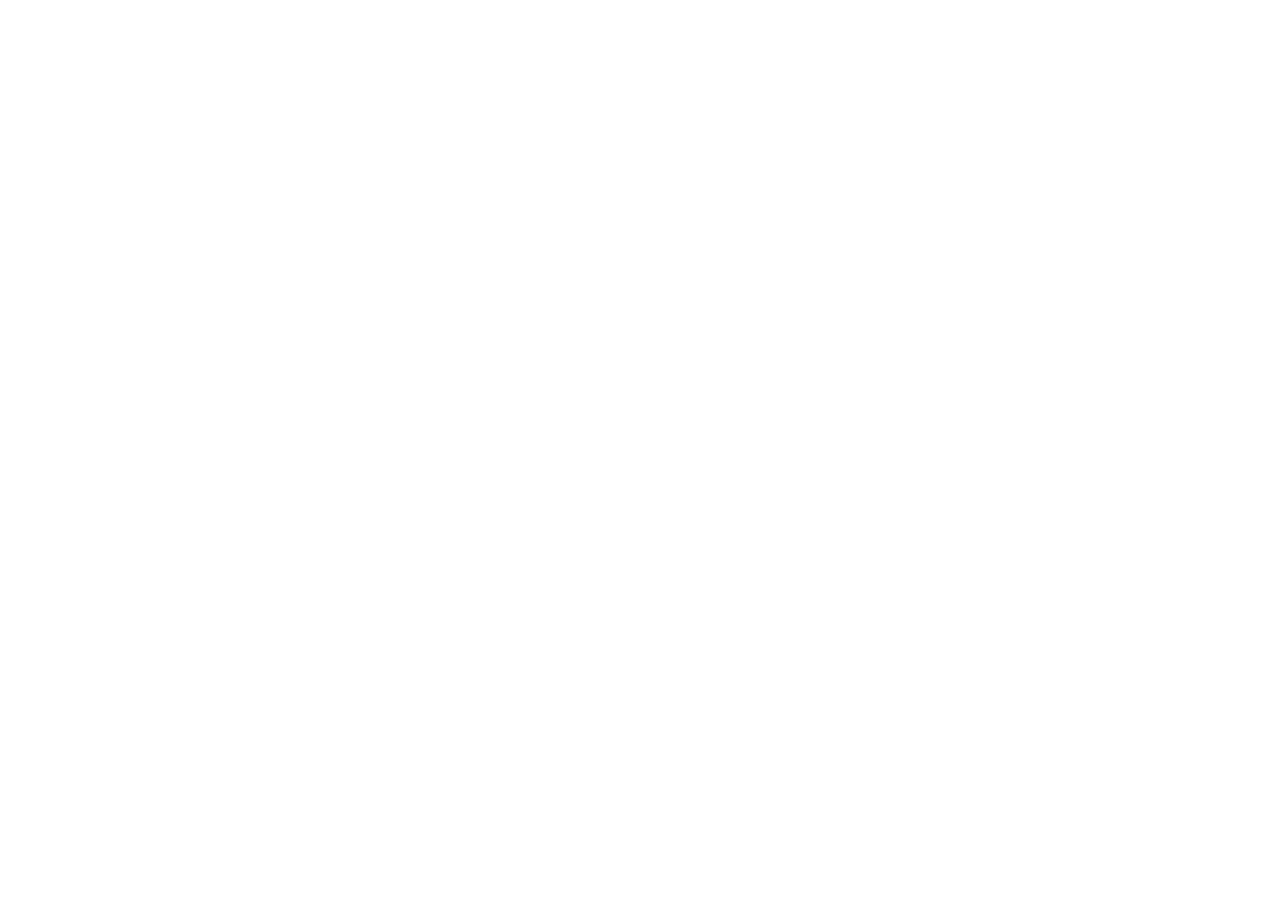
==== fiqma6.html @ 4d45b389 "fiqma6" ====
<!DOCTYPE html>
<html lang="en">
<head>
    <meta charset="UTF-8">
    <meta name="viewport" content="width=device-width, initial-scale=1.0">
    <title>fiqma6</title>
    <link rel="stylesheet" href="./fiqma6.css">
</head>
<body>
    
</body>
</html>
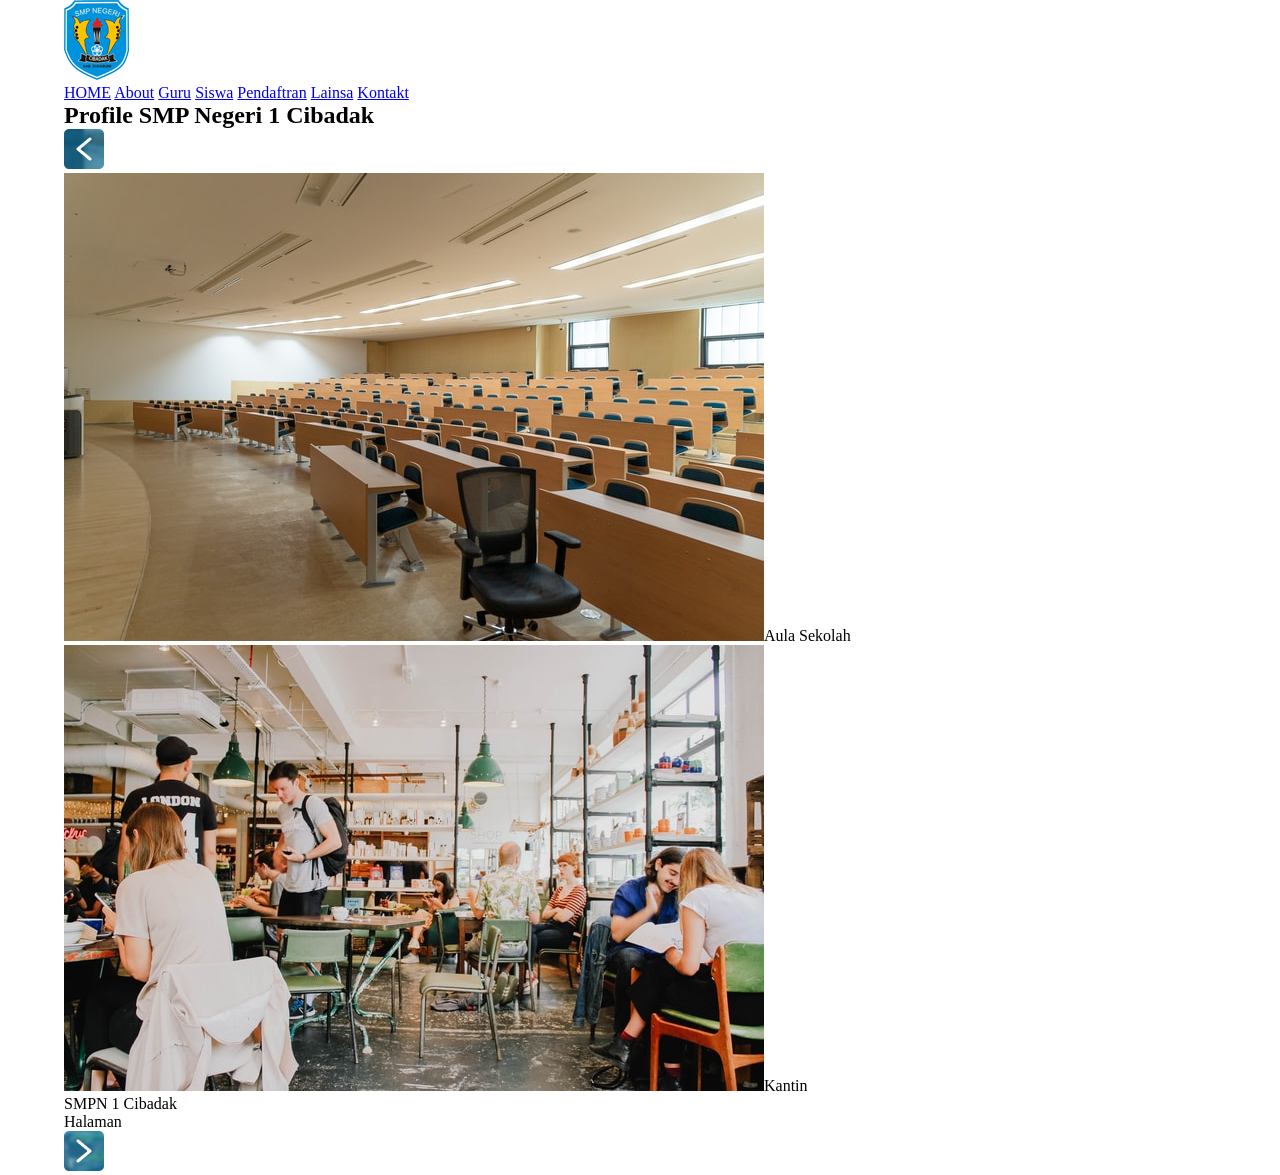
==== commit b2e30ff1: "configuration" ====
--- a/fiqma6.html
+++ b/fiqma6.html
@@ -7,6 +7,42 @@
     <link rel="stylesheet" href="./fiqma6.css">
 </head>
 <body>
+    <div class="container">
+      <header>
+        <nav>
+            <div class="logo"><img src="./foto/logo.png" alt="logo"></div>
+            <div class="links">
+                <a href="#">HOME</a>
+                <a href="#">About</a>
+                <a href="#">Guru</a>
+                <a href="#">Siswa</a>
+                <a href="#">Pendaftran</a>
+                <a href="#">Lainsa</a>
+                <a href="#">Kontakt</a>
+            </div>
+        </nav>
+        <main>
+            <h2>Profile SMP Negeri  1 Cibadak</h2>
+            <div class="photos">
+                <div class="ox1"><img src="./foto/oxsola.png" alt="ox sola"></div>
+             <div class="photo"><img src="./foto/page1-1.png" alt="">Aula Sekolah</div>
+             <div class="photo"><img src="./foto/page1-2.png" alt="">Kantin</div>
+             <div class="photo"><img src="./foto/page1-3.png" alt="">SMPN 1 Cibadak</div>
+             <div class="photo"><img src="./foto/page1-4.png" alt="">Halaman</div>
+             <div class="ox2"><img src="./foto/oxsaga.png" alt="ox saga"></div>
+            </div>
+        </main>
+       </header>
+       <!--page1 sonu -->
+
+
+
+
+
+
+
+
+    </div>  <!--container sonu -->
     
 </body>
 </html>
--- a/fiqma6.css
+++ b/fiqma6.css
@@ -0,0 +1,11 @@
+*{
+    margin: 0;
+    padding: 0;
+}
+html{ font-size: calc(8px+1vw)}
+.container{
+    padding: 0 5%;
+}
+header{
+    background-image: url(./foto/bg.png) center no-repeat cover;
+}
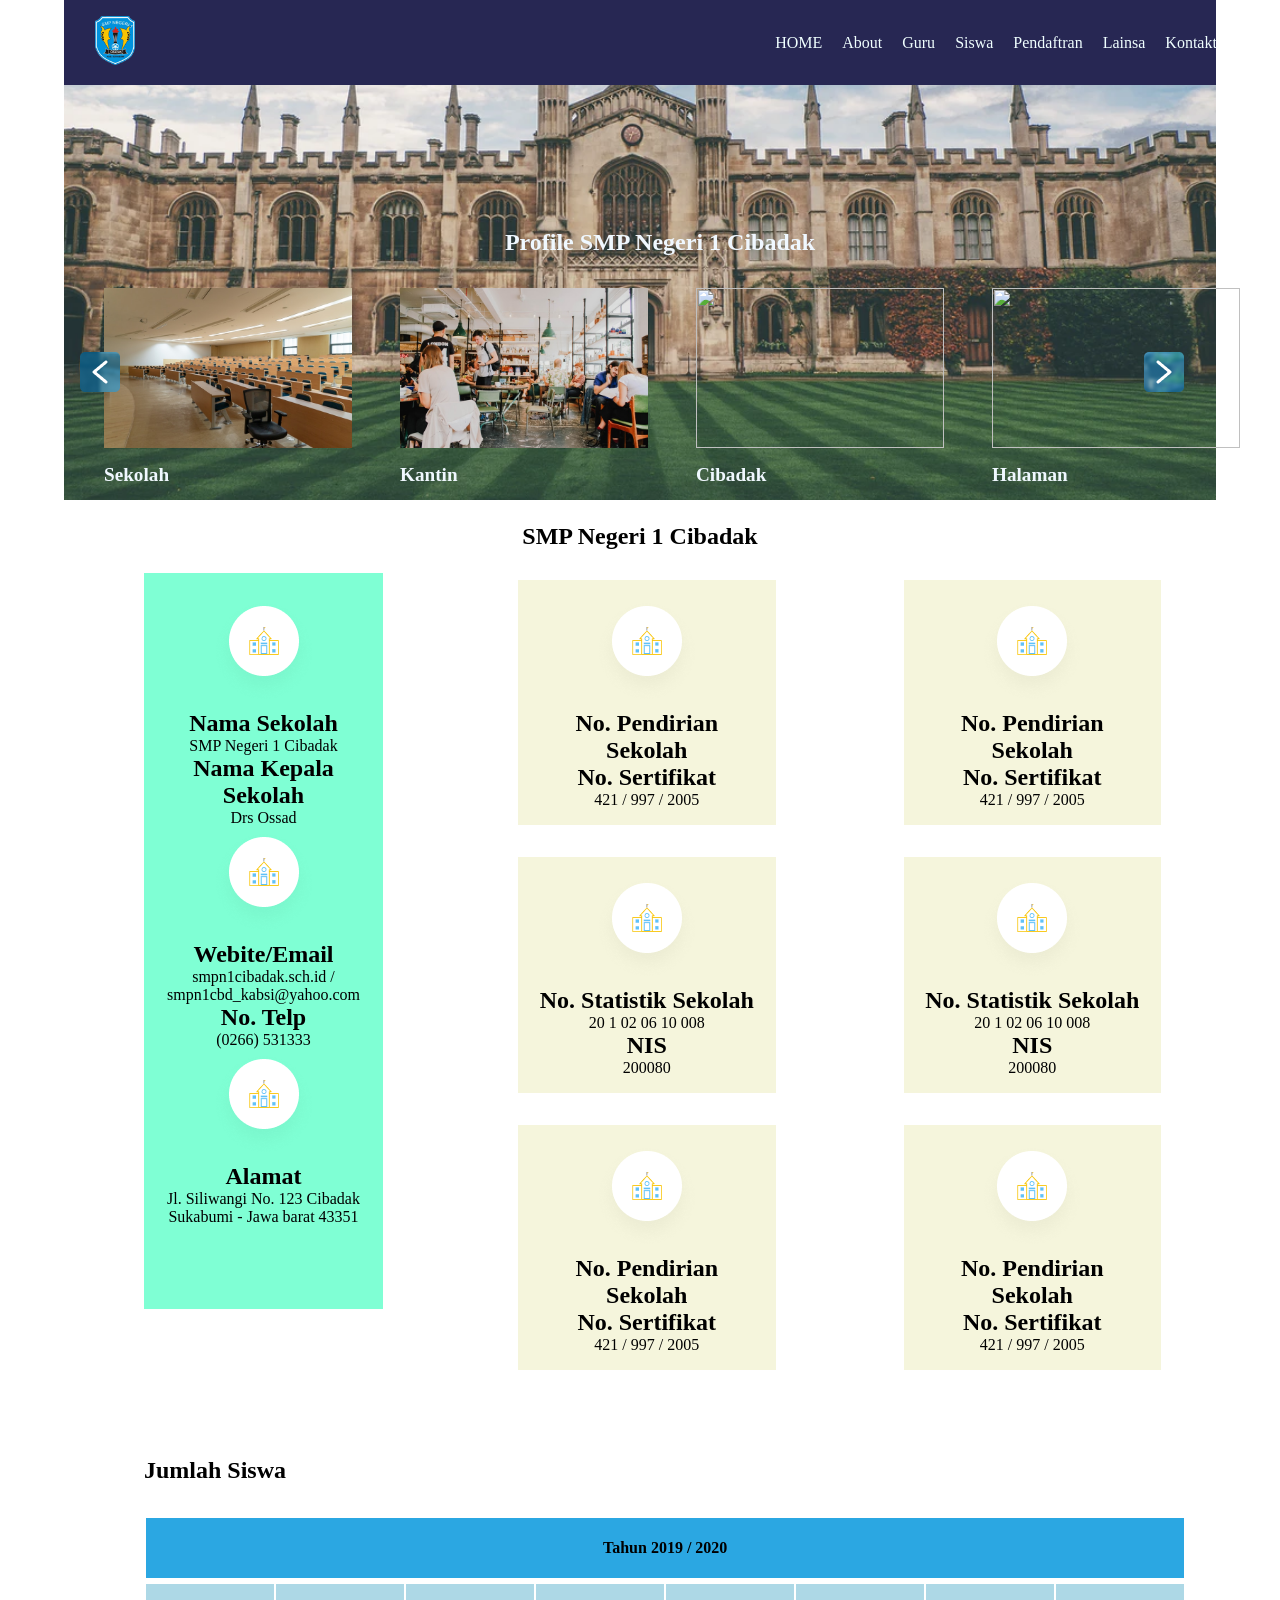
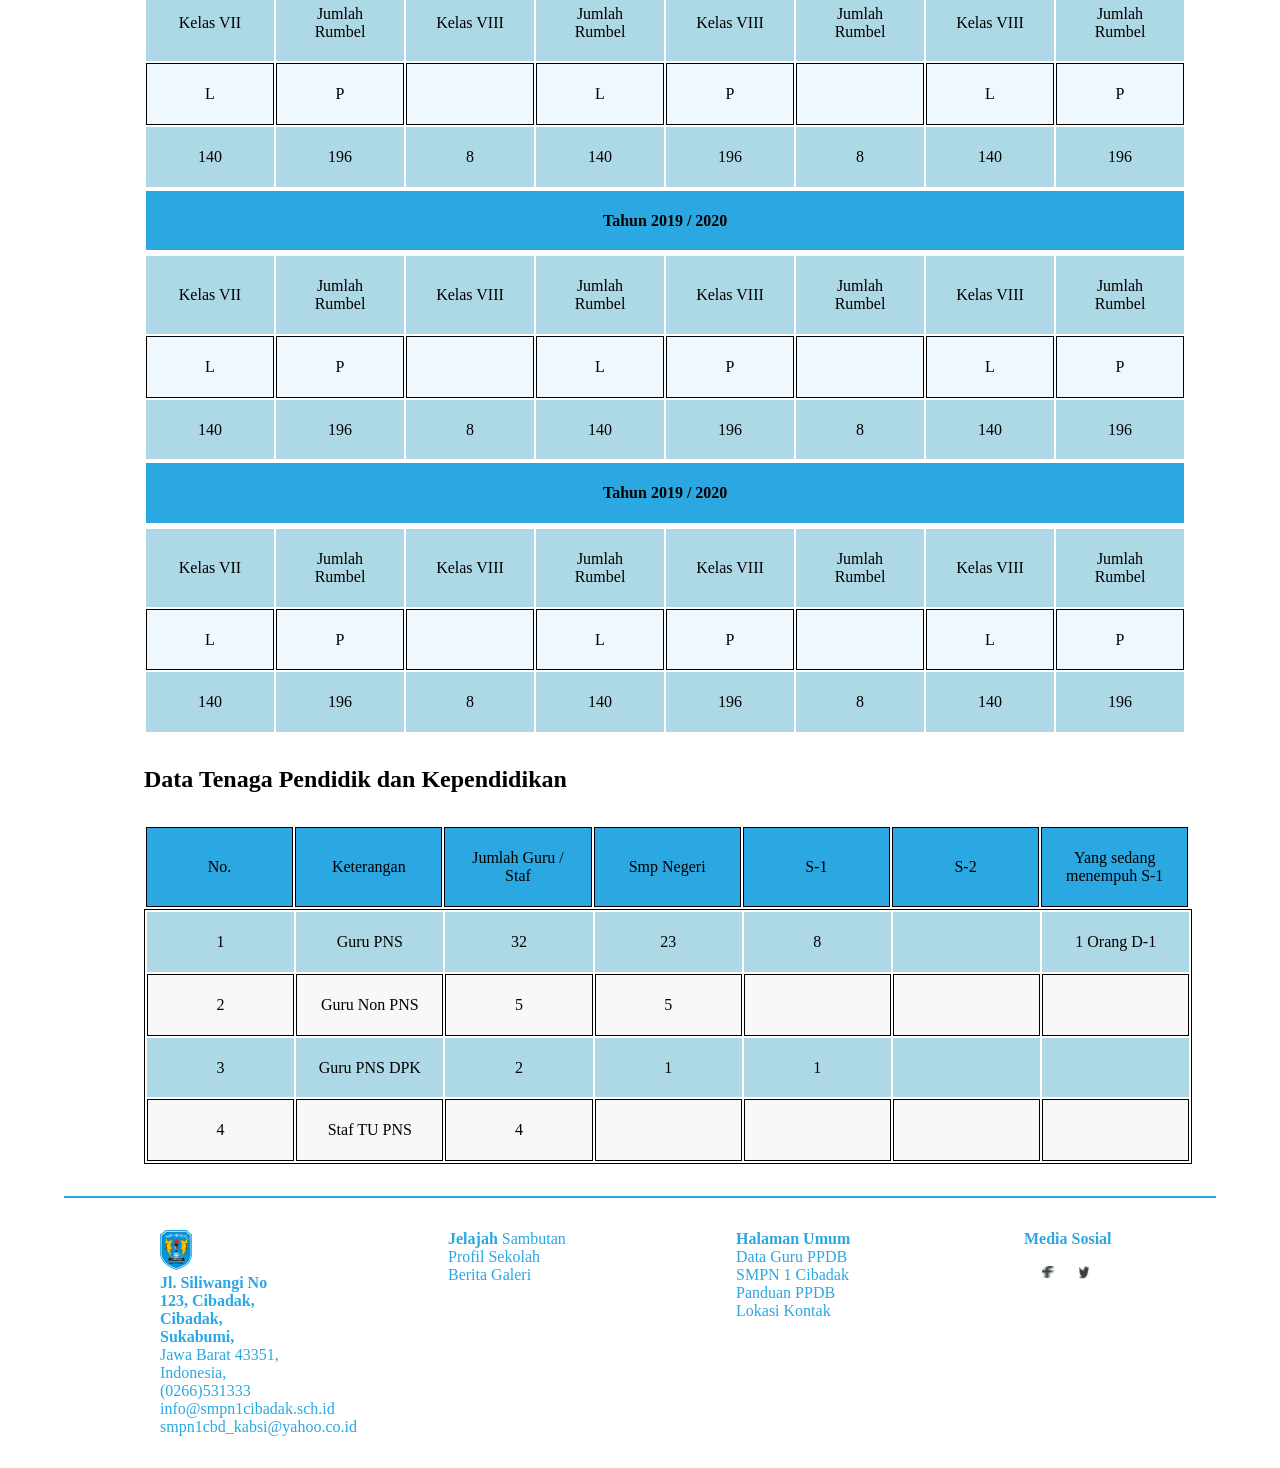
==== commit daf28d3e: "font family" ====
--- a/fiqma6.html
+++ b/fiqma6.html
@@ -5,6 +5,7 @@
     <meta name="viewport" content="width=device-width, initial-scale=1.0">
     <title>fiqma6</title>
     <link rel="stylesheet" href="./fiqma6.css">
+    <link rel="stylesheet" href="./responsive.css">
 </head>
 <body>
     <div class="container">
@@ -20,29 +21,280 @@
                 <a href="#">Lainsa</a>
                 <a href="#">Kontakt</a>
             </div>
+            <div class="bars">
+                <svg xmlns="http://www.w3.org/2000/svg" width="32" height="32" fill="#000000" viewBox="0 0 256 256"><path d="M224,128a8,8,0,0,1-8,8H40a8,8,0,0,1,0-16H216A8,8,0,0,1,224,128ZM40,72H216a8,8,0,0,0,0-16H40a8,8,0,0,0,0,16ZM216,184H40a8,8,0,0,0,0,16H216a8,8,0,0,0,0-16Z"></path></svg>
+              </div>
         </nav>
         <main>
             <h2>Profile SMP Negeri  1 Cibadak</h2>
             <div class="photos">
                 <div class="ox1"><img src="./foto/oxsola.png" alt="ox sola"></div>
-             <div class="photo"><img src="./foto/page1-1.png" alt="">Aula Sekolah</div>
+             <div class="photo"><img src="./foto/page1-1.png" alt="">Sekolah</div>
              <div class="photo"><img src="./foto/page1-2.png" alt="">Kantin</div>
-             <div class="photo"><img src="./foto/page1-3.png" alt="">SMPN 1 Cibadak</div>
+             <div class="photo"><img src="./foto/page1-3.png" alt="">Cibadak</div>
              <div class="photo"><img src="./foto/page1-4.png" alt="">Halaman</div>
              <div class="ox2"><img src="./foto/oxsaga.png" alt="ox saga"></div>
             </div>
         </main>
        </header>
        <!--page1 sonu -->
-
-
-
-
-
-
-
+       <h2 class="title">SMP Negeri 1 Cibadak</h2>
+        <div class="page2">
+         <div class="left">
+            <div class="A">
+                <img src="./foto/page2.png" alt="page2">
+                <h2>Nama Sekolah</h2>
+                <p>SMP Negeri 1 Cibadak	</p>
+                <h2>Nama Kepala Sekolah</h2>
+                <p> Drs Ossad</p>
+            </div>
+            <div class="A">
+                <img src="./foto/page2.png" alt="page2">
+                <h2>Webite/Email</h2>
+                <p>smpn1cibadak.sch.id / smpn1cbd_kabsi@yahoo.com</p>
+                <h2>No. Telp</h2>
+                <p>(0266) 531333</p>
+            </div>
+            <div class="A">
+                <img src="./foto/page2.png" alt="page2">
+                <h2>Alamat</h2>
+                <p>Jl. Siliwangi No. 123 Cibadak
+                     Sukabumi - Jawa barat
+                             43351</p>
+            </div>
+         </div>
+         <div class="right">
+            <div class="box">
+          <div class="B">
+            <img src="./foto/page2.png" alt="">
+            <h2>No. Pendirian Sekolah</h2>
+            <h2>No. Sertifikat</h2> 
+            <p>421 / 997 / 2005</p>
+          </div>
+          <div class="B">
+            <img src="./foto/page2.png" alt="">
+            <h2>No. Statistik Sekolah</h2>
+            <p>20 1 02 06 10 008</p>
+            <h2>NIS</h2>
+            <p>200080</p>
+          </div>
+          <div class="B">
+           <img src="./foto/page2.png" alt="">
+           <h2>No. Pendirian Sekolah</h2>
+           <h2>No. Sertifikat</h2> 
+           <p>421 / 997 / 2005</p>
+          </div>
+        </div><!--rightda 2hisse sonu -->
+        <div class="box">
+          <div class="B">
+            <img src="./foto/page2.png" alt="">
+            <h2>No. Pendirian Sekolah</h2>
+            <h2>No. Sertifikat</h2> 
+            <p>421 / 997 / 2005</p>
+          </div>
+          <div class="B">
+            <img src="./foto/page2.png" alt="">
+            <h2>No. Statistik Sekolah</h2>
+            <p>20 1 02 06 10 008</p>
+            <h2>NIS</h2>
+            <p>200080</p>
+          </div>
+          <div class="B">
+           <img src="./foto/page2.png" alt="">
+           <h2>No. Pendirian Sekolah</h2>
+           <h2>No. Sertifikat</h2> 
+           <p>421 / 997 / 2005</p>
+          </div>
+         </div> <!--rightda 2hisse sonu -->
+         </div>
+        </div>
+        <!--page2 sonu -->
+        <h2 class="subtitle">Jumlah Siswa </h2>
+         <div class="cedvel">
+            <div>
+          <table>
+           <tr><th >Tahun 2019 / 2020</th></tr>
+           <tr></table>
+            <table>
+           <td>Kelas VII</td>
+           <td>Jumlah Rumbel</td>
+           <td>Kelas VIII</td>
+           <td>Jumlah Rumbel</td>
+           <td>Kelas VIII</td>
+           <td>Jumlah Rumbel</td>
+           <td>Kelas VIII</td>
+           <td>Jumlah Rumbel</td></tr>
+           <tr class="L"><td>L</td>
+            <td>P</td>
+            <td></td>
+            <td>L</td>
+            <td>P</td>
+            <td></td>
+            <td>L</td>
+            <td>P</td>
+            </tr> 
+            <tr><td>140</td>
+            <td>196</td>
+            <td>8</td>
+            <td>140</td>
+            <td>196</td>
+            <td>8</td>
+            <td>140</td>
+            <td>196</td>
+            </tr>
+            </table>
+         </div>
+         
+            <div>
+          <table>
+           <tr><th >Tahun 2019 / 2020</th></tr>
+           <tr></table>
+            <table>
+           <td>Kelas VII</td>
+           <td>Jumlah Rumbel</td>
+           <td>Kelas VIII</td>
+           <td>Jumlah Rumbel</td>
+           <td>Kelas VIII</td>
+           <td>Jumlah Rumbel</td>
+           <td>Kelas VIII</td>
+           <td>Jumlah Rumbel</td></tr>
+           <tr class="L"><td>L</td>
+            <td>P</td>
+            <td></td>
+            <td>L</td>
+            <td>P</td>
+            <td></td>
+            <td>L</td>
+            <td>P</td>
+            </tr> 
+            <tr><td>140</td>
+            <td>196</td>
+            <td>8</td>
+            <td>140</td>
+            <td>196</td>
+            <td>8</td>
+            <td>140</td>
+            <td>196</td>
+            </tr>
+            </table>
+         </div>
+         
+            <div>
+          <table>
+           <tr><th >Tahun 2019 / 2020</th></tr>
+           <tr></table>
+            <table>
+           <td>Kelas VII</td>
+           <td>Jumlah Rumbel</td>
+           <td>Kelas VIII</td>
+           <td>Jumlah Rumbel</td>
+           <td>Kelas VIII</td>
+           <td>Jumlah Rumbel</td>
+           <td>Kelas VIII</td>
+           <td>Jumlah Rumbel</td></tr>
+           <tr class="L"><td>L</td>
+            <td>P</td>
+            <td></td>
+            <td>L</td>
+            <td>P</td>
+            <td></td>
+            <td>L</td>
+            <td>P</td>
+            </tr> 
+            <tr><td>140</td>
+            <td>196</td>
+            <td>8</td>
+            <td>140</td>
+            <td>196</td>
+            <td>8</td>
+            <td>140</td>
+            <td>196</td>
+            </tr>
+            </table>
+         </div>
+         </div>
+         <!--page3 sonu -->
+        <h2 class="subtitle">Data Tenaga Pendidik dan Kependidikan</h2>
+       <table class="cedvel2">
+            <td>No.</td> 
+            <td>Keterangan</td>
+            <td>Jumlah Guru / Staf</td> 
+            <td>Smp Negeri</td>
+            <td>S-1</td>
+            <td>S-2</td>
+            <td>Yang sedang menempuh S-1</td>
+         </table>
+         <table class="cedvel3">
+           <tr>
+            <td>1</td>
+            <td>Guru PNS</td>
+            <td>32</td>
+            <td>23</td>
+            <td>8</td>
+            <td></td>
+            <td>1 Orang D-1</td>
+           </tr>
+           <tr class="setir">
+            <td>2</td>
+            <td>Guru Non PNS</td>
+            <td>5</td>
+            <td>5</td>
+            <td></td>
+            <td></td>
+            <td></td>
+           </tr>
+           <tr>
+            <td>3</td>
+            <td>Guru PNS DPK</td>
+            <td>2</td>
+            <td>1</td>
+            <td>1</td>
+            <td></td>
+            <td></td>
+           </tr>
+           <tr class="setir">
+            <td >4</td>
+            <td>Staf TU PNS</td>
+            <td>4</td>
+            <td></td>
+            <td></td>
+            <td></td>
+            <td></td>
+           </tr>
+         </table>
+       <!--page4 sonu -->
+       
+       <div class="page5">
+        <div class="AA">
+         <img class="img" src="./foto/logo.png" alt="logo">
+         <p> <b>Jl. Siliwangi No 123, Cibadak, Cibadak, Sukabumi,</b><br>
+           Jawa Barat 43351, Indonesia, (0266)531333</p>
+           <p>info@smpn1cibadak.sch.id</p>
+           <p>smpn1cbd_kabsi@yahoo.co.id</p>
+        </div>
+        <div class="AA"> 
+         <p> <b>Jelajah</b>
+           Sambutan
+           Profil Sekolah
+           Berita
+           Galeri</p>
+        </div>
+        <div class="AA">
+         <p><b>Halaman Umum</b>
+           Data Guru
+           PPDB SMPN 1 Cibadak
+           Panduan PPDB
+           Lokasi
+           Kontak</p>
+        </div>
+        <div class="AB">
+         <b> Media Sosial </b>
+          <div class="icons">
+          <a href="#"><img src="./foto/Icon Facebook.png" alt="fb"> </a> 
+          <a href="#"><img src="./foto/Twitter.png" alt="tvitter"></a></div>
+        </div>
+      </div> 
 
     </div>  <!--container sonu -->
-    
 </body>
 </html>
--- a/fiqma6.css
+++ b/fiqma6.css
@@ -1,11 +1,181 @@
 *{
     margin: 0;
     padding: 0;
+    outline: none;
+    list-style-type: none;
+    box-sizing: border-box;
+    text-decoration: none;
 }
 html{ font-size: calc(8px+1vw)}
 .container{
-    padding: 0 5%;
+    max-width: 90vw;
+    margin: auto;
 }
 header{
-    background-image: url(./foto/bg.png) center no-repeat cover;
-}+    background: url("./foto/bg.png") center no-repeat;
+    background-size: cover;
+    height: 500px;
+}
+@font-face {
+    font-family: opensans;
+    src: url(./font-family/static/OpenSans-Regular.ttf);
+}
+nav{
+    padding: 1rem;
+    display: flex;
+    justify-content: center;
+    align-items: center;
+    background-color: rgb(39, 39, 83);
+}
+.logo img{
+    width: 4.5rem;
+    padding-left: 2rem;
+}
+nav .links{
+    display: flex;
+    gap: 20px;
+    margin-left: 40rem;
+}
+nav .links a{
+ color: azure;
+ font: opensans 1.2rem;
+}
+.bars{
+    color: aliceblue;
+    display: none;
+}
+main{
+    color: aliceblue;
+    padding-left: 2.5rem;
+}
+main h2{ margin: auto;
+    text-align: center;
+    padding: 9rem 0 2rem 0;
+}
+.photos .ox1{
+    position: absolute;
+    top: 4rem;
+    left: -1.5rem;
+}
+.photos .ox2{
+    position: absolute;
+    top: 4rem;
+    right: 2rem;
+}
+.photos{
+    display: flex;
+    position: relative;
+    
+}
+.photo{
+    display: flex;
+    flex-direction: column;
+    font-weight: bolder;
+    font-size: larger;
+}
+.photo img{
+    width: 15.5rem;
+    height: 10rem;
+    margin-right: 3rem;
+    margin-bottom: 1rem;
+}
+
+/* page1 son */
+.title{
+    text-align: center;
+    padding: 2%;
+}
+.page2{
+    display: flex;
+}
+.page2 .right{
+    display: flex;
+    margin-left: 5rem;
+    margin-top: -3rem;
+    gap: 4rem;
+    padding: 2%;
+    text-align: center;
+   
+}
+.right .B{
+    background-color: beige;
+    margin: 2rem;
+    padding: 1rem;
+}
+.page2 .left{
+    width: 15rem;
+    height: 46rem;
+    padding: 2%;
+    background-color: aquamarine;
+    text-align: center;
+    margin-left: 5rem;
+}
+/* page2 son */
+.subtitle{
+    margin: 2rem 5rem;
+     
+}
+table{
+    margin-left: 5rem;
+}
+tr th{
+    width: 64.9rem;
+    height: 2rem;
+    margin: auto;
+    background-color: rgba(43, 167, 226, 1);
+    padding: 2% 15%;
+}
+tr td{text-align: center;
+    width: 8rem;
+    height: 2rem;
+    padding: 2%;
+    background-color: lightblue;
+    border: 1p solid black;
+}
+.L td{
+    background-color: aliceblue;
+    border: 1px solid;
+}
+/* page3 son */
+.cedvel2 td{
+    width: 9.2rem;
+    height: 1rem;
+    background-color: rgba(43, 167, 226, 1);
+    margin: auto;
+    border: 1px solid;
+}
+.setir td{
+    width: 9.2rem;
+    height: 1rem;
+    background-color: rgb(248, 248, 248);
+    border: 1px solid;
+}
+.cedvel3{
+    border: 1px solid;
+    margin-bottom: 2rem;
+}
+/* page4 son */
+.page5{border-top: 2px solid;
+    margin-top: 2rem 0 -1rem 2rem;
+    color:  rgba(43, 167, 226, 1);
+    display: flex;
+    padding: 2rem 0 2rem 6rem;
+    gap: 10rem;
+}
+.AA{
+    width: 8rem;
+    
+}
+.AA .img {
+    width: 2rem;
+}
+.icons a img{
+    margin-top: 1rem;
+    margin-left: 1rem;
+    border-radius: 10%;
+    padding: 2%;
+    width: 1rem;
+    height: 1rem;
+}
+
+
--- a/responsive.css
+++ b/responsive.css
@@ -0,0 +1,237 @@
+@media (max-width:992px){
+    nav .links{
+        margin-left: 19.5rem;}
+
+    main{
+        padding-left: 2.6rem;
+        }
+    
+    .photo img{
+        width: 12.5rem;
+        height: 10rem;
+        margin-right: 0.2rem;
+        margin-bottom: 0.2rem;
+    }
+    .photos .ox1{
+        position: absolute;
+        top: 3rem;
+        left: -1.3rem;
+    }
+    .photos .ox2{
+        position: absolute;
+        top: 3rem;
+        right: 1.7rem;
+    }
+    .photos .ox1,.photos .ox2{
+        width: 1rem;
+    }  
+    .page2 .left{
+        height: 46rem;
+        margin-left: 0rem;
+        padding-top: 2rem;
+    }
+    .right .B{
+        width: 18rem;
+       
+    }
+    .page2 .right{
+        margin-left: -2rem;
+        margin-top: -3rem;
+        gap: 0rem;    
+    } 
+    .subtitle{
+        margin: 2rem 0rem;
+         
+    }
+    table{
+        margin-left: 0rem;
+    }
+    .cedvel2,.cedvel3{
+        margin-left: 0;
+    }
+    .cedvel2 td,.cedvel3 td{
+        width: 10rem;
+    }
+    .page5{display: flex;
+        padding: 2rem 0;
+        gap: 0;
+        }
+       
+    .AA,.AB{
+        width: 15rem;
+        margin: 2rem;
+    }
+    .icons a img{
+        margin-top: 1rem;
+        margin-left: 0rem;
+        border-radius: 10%;
+        padding: 2%;
+        width: 2rem;
+        height: 2rem;
+    } 
+
+}
+    
+
+@media (max-width:768px){
+     nav .links{
+        margin-left: 8rem;}
+
+    main{
+        padding-left: 1.5rem;
+        }
+    
+    .photo img{
+        width: 9.5rem;
+        height: 8rem;
+        margin-right: 0.2rem;
+        margin-bottom: 0.2rem;
+    }
+    .photos .ox1{
+        position: absolute;
+        top: 3rem;
+        left: -1.3rem;
+    }
+    .photos .ox2{
+        position: absolute;
+        top: 3rem;
+        right: 1.7rem;
+    }
+    .photos .ox1,.photos .ox2{
+        width: 1rem;
+    }  
+    .page2 .left{
+        height: 51rem;
+        margin-left: 0rem;
+        padding-top: 2rem;
+    }
+    .right .B{
+        width: 12rem;
+       
+    }
+    .page2 .right{
+        margin-left: -2rem;
+        margin-top: -3rem;
+        gap: 0rem;    
+    }
+    .subtitle{
+        margin: 2rem 0rem;
+         
+    }
+    table{
+        margin-left: 0rem;
+    }
+    .cedvel2,.cedvel3{
+        margin-left: 0;
+    }
+    .cedvel2 td,.cedvel3 td{
+        width: 10rem;
+    }
+    .page5{display: flex;
+        padding: 2rem 0;
+        gap: 0;
+        }
+       
+    .AA,.AB{
+        width: 15rem;
+        margin: 2rem;
+    }
+    .icons a img{
+        margin-top: 1rem;
+        margin-left: 0rem;
+        border-radius: 10%;
+        padding: 2%;
+        width: 2rem;
+        height: 2rem;
+    } 
+}
+
+
+@media (max-width:500px){
+    header{
+        height: 600px;
+    }
+    nav .links{display: none;}
+
+    .bars{display: block;
+    padding-left:20rem;}
+
+    .logo img{
+        width: 4.5rem;
+       }
+    main{
+        padding-left: 2rem;
+        }
+    .photo img{
+        width: 12rem;
+        height: 8rem;
+        margin-right: -0.2rem;
+        margin-bottom: -0.2rem;
+    }
+    .photos {
+        display: flex;
+        flex-wrap: wrap;
+    }
+    .photos .ox1{
+        position: absolute;
+        top: 3rem;
+        left: -1.3rem;
+    }
+    .photos .ox2{
+        position: absolute;
+        top: 12rem;
+        right: 1.7rem;
+    }
+    .photos .ox1,.photos .ox2{
+        width: 1rem;
+    }   
+    .page2 {display: inline;}
+    .page2 .left{
+        width: 25rem;
+        height: 40rem;
+        margin-left: 2rem;
+        padding-top: 2rem;
+    }
+    .right .B{
+        width: 11.5rem;
+       
+    }
+    .page2 .right{
+        margin-left: -2rem;
+        margin-top: 1rem;
+        gap: 0rem;    
+    }
+    .subtitle{
+        margin: 2rem 0rem;
+         
+    }
+    table{
+        margin-left: 0rem;
+    }
+    .cedvel2,.cedvel3{
+        margin-left: 0;
+    }
+    
+    .page5{display:block;
+        }
+       
+    .AA,.AB{
+        width: 15rem;
+        margin: 2rem;
+    }
+    .icons a img{
+        margin-top: 1rem;
+        margin-left: 0rem;
+        border-radius: 10%;
+         padding: 2%;
+         width: 2rem;
+        height: 2rem;
+    }
+}
+
+  
+
+
+
+
+
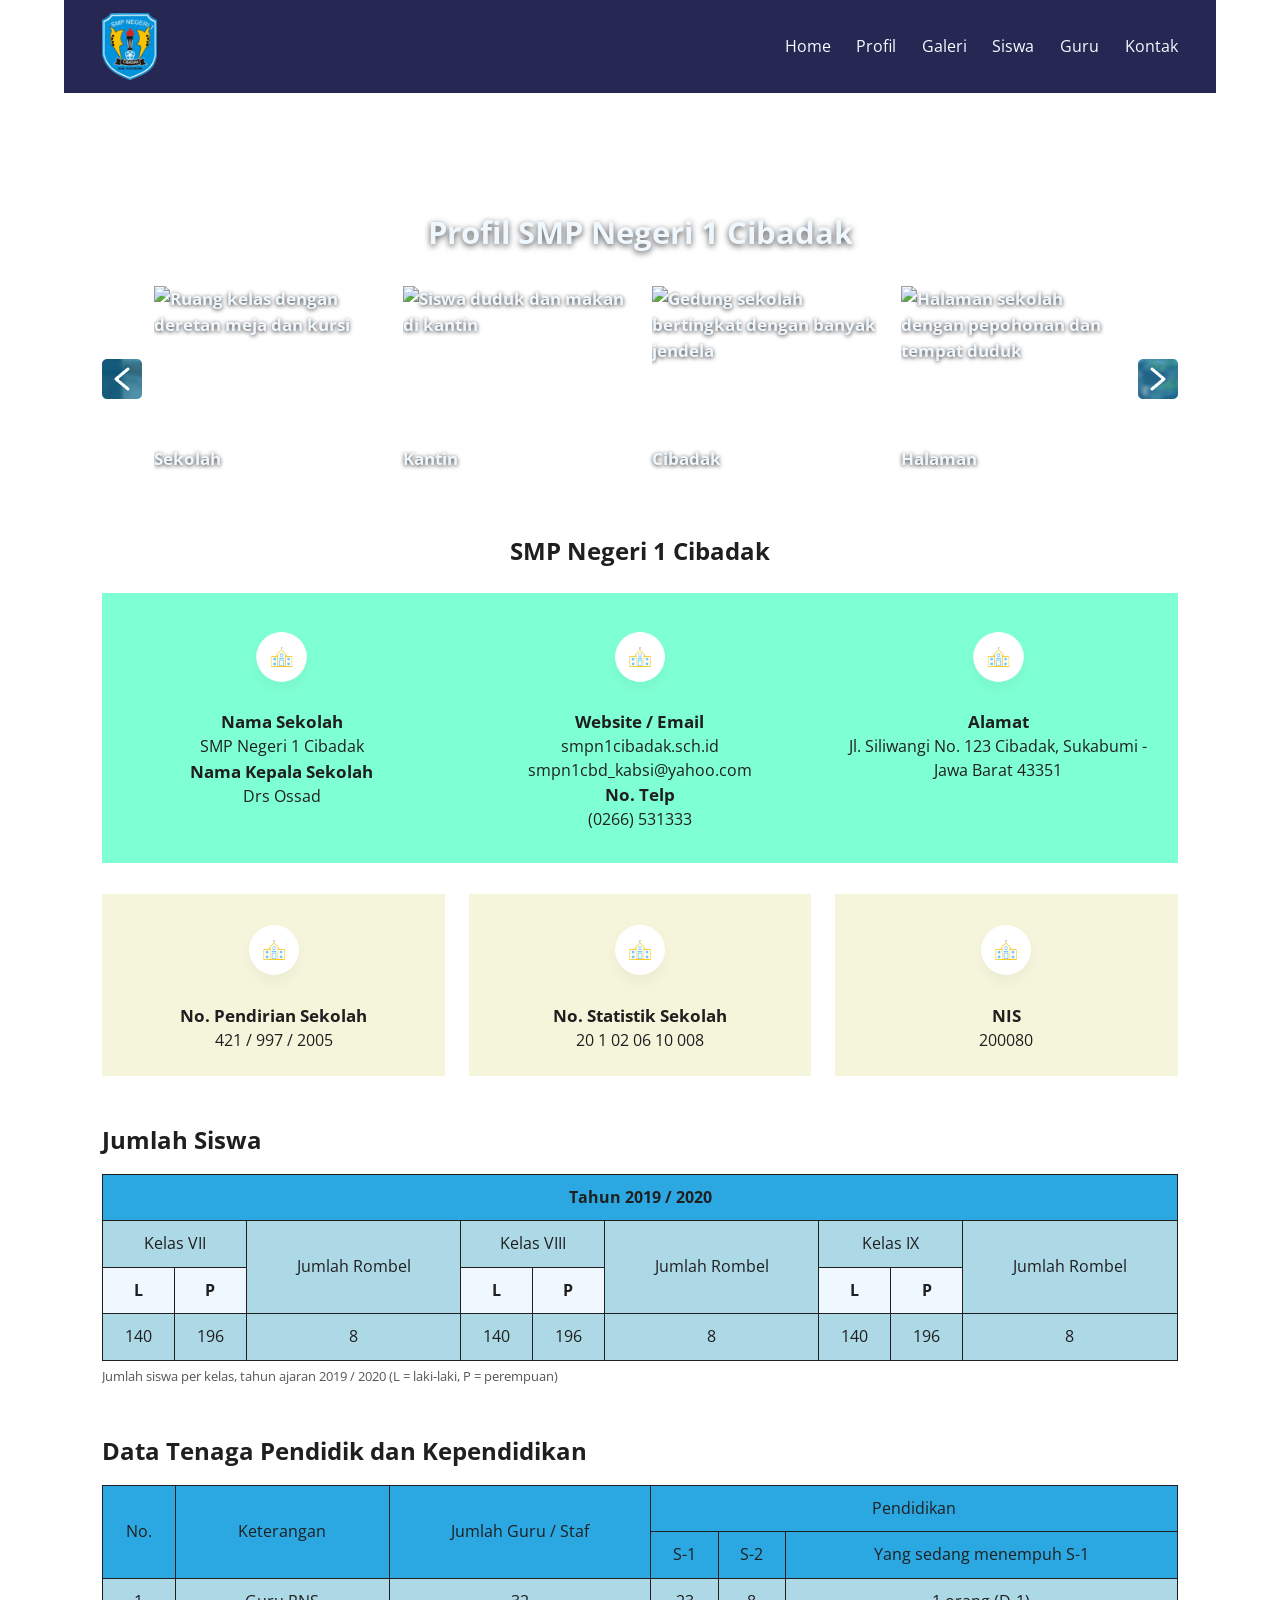
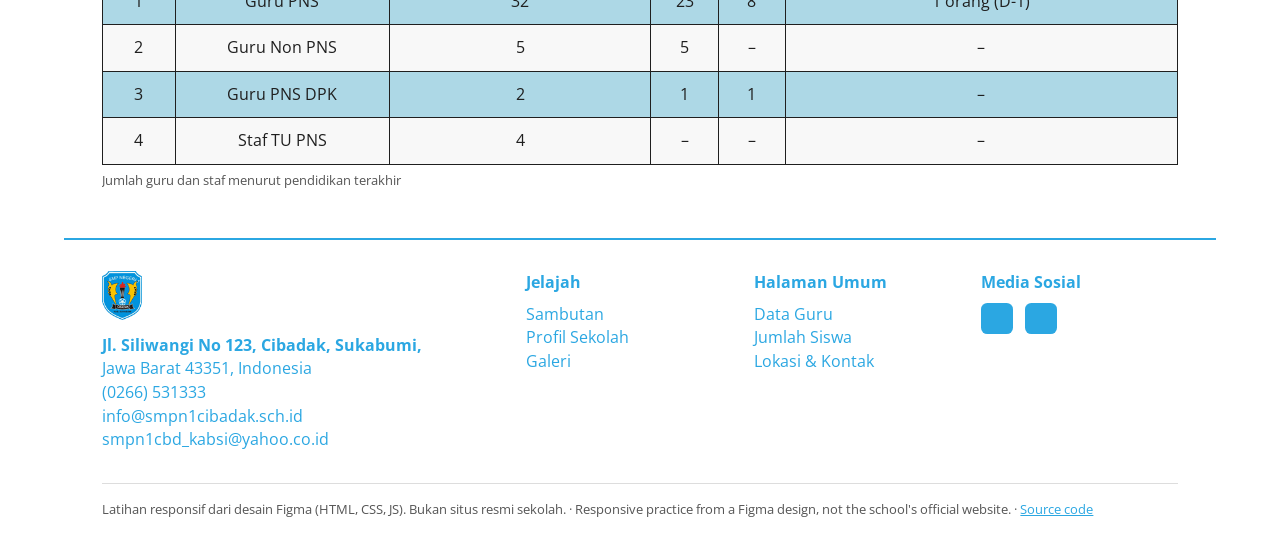
==== commit 5171cca8: "Rebuild tables as valid HTML, remove duplicate blocks, fix CSS and hamburger - student table: one va" ====
--- a/fiqma6.html
+++ b/fiqma6.html
@@ -1,300 +1,204 @@
 <!DOCTYPE html>
-<html lang="en">
+<html lang="id">
 <head>
     <meta charset="UTF-8">
     <meta name="viewport" content="width=device-width, initial-scale=1.0">
-    <title>fiqma6</title>
+    <title>Profil SMP Negeri 1 Cibadak | Responsive Figma Practice</title>
+    <meta name="description" content="Responsive school profile page for SMP Negeri 1 Cibadak, built with HTML, CSS and JavaScript from a Figma design as a practice task.">
+    <link rel="canonical" href="https://codelady-ship.github.io/fiqma6-responsivlik-task/fiqma6.html">
+    <link rel="icon" href="./foto/logo.png" type="image/png">
+    <meta property="og:type" content="website">
+    <meta property="og:title" content="Profil SMP Negeri 1 Cibadak (responsive practice)">
+    <meta property="og:description" content="Responsive HTML/CSS school profile page built from a Figma design.">
+    <meta property="og:url" content="https://codelady-ship.github.io/fiqma6-responsivlik-task/fiqma6.html">
+    <meta property="og:image" content="https://codelady-ship.github.io/fiqma6-responsivlik-task/docs/screenshot.png">
+    <meta name="twitter:card" content="summary_large_image">
+    <meta name="twitter:title" content="Profil SMP Negeri 1 Cibadak (responsive practice)">
+    <meta name="twitter:description" content="Responsive HTML/CSS school profile page built from a Figma design.">
+    <meta name="twitter:image" content="https://codelady-ship.github.io/fiqma6-responsivlik-task/docs/screenshot.png">
+    <link rel="preload" href="./font-family/static/OpenSans-Regular.ttf" as="font" type="font/ttf" crossorigin>
     <link rel="stylesheet" href="./fiqma6.css">
     <link rel="stylesheet" href="./responsive.css">
 </head>
 <body>
-    <div class="container">
-      <header>
-        <nav>
-            <div class="logo"><img src="./foto/logo.png" alt="logo"></div>
-            <div class="links">
-                <a href="#">HOME</a>
-                <a href="#">About</a>
-                <a href="#">Guru</a>
-                <a href="#">Siswa</a>
-                <a href="#">Pendaftran</a>
-                <a href="#">Lainsa</a>
-                <a href="#">Kontakt</a>
-            </div>
-            <div class="bars">
-                <svg xmlns="http://www.w3.org/2000/svg" width="32" height="32" fill="#000000" viewBox="0 0 256 256"><path d="M224,128a8,8,0,0,1-8,8H40a8,8,0,0,1,0-16H216A8,8,0,0,1,224,128ZM40,72H216a8,8,0,0,0,0-16H40a8,8,0,0,0,0,16ZM216,184H40a8,8,0,0,0,0,16H216a8,8,0,0,0,0-16Z"></path></svg>
-              </div>
-        </nav>
+    <div class="container" id="top">
+        <header>
+            <nav aria-label="Menu utama">
+                <a class="logo" href="#top"><img src="./foto/logo.png" alt="Logo SMP Negeri 1 Cibadak" width="65" height="80"></a>
+                <button class="bars" type="button" aria-label="Buka menu" aria-expanded="false" aria-controls="main-links">
+                    <svg xmlns="http://www.w3.org/2000/svg" width="32" height="32" fill="currentColor" viewBox="0 0 256 256" aria-hidden="true"><path d="M224,128a8,8,0,0,1-8,8H40a8,8,0,0,1,0-16H216A8,8,0,0,1,224,128ZM40,72H216a8,8,0,0,0,0-16H40a8,8,0,0,0,0,16ZM216,184H40a8,8,0,0,0,0,16H216a8,8,0,0,0,0-16Z"></path></svg>
+                </button>
+                <div class="links" id="main-links">
+                    <a href="#top">Home</a>
+                    <a href="#profil">Profil</a>
+                    <a href="#galeri">Galeri</a>
+                    <a href="#siswa">Siswa</a>
+                    <a href="#guru">Guru</a>
+                    <a href="#kontak">Kontak</a>
+                </div>
+            </nav>
+            <div class="hero" id="galeri">
+                <h1>Profil SMP Negeri 1 Cibadak</h1>
+                <div class="gallery">
+                    <button class="arrow prev" type="button" aria-label="Foto sebelumnya"><img src="./foto/oxsola.png" alt="" width="40" height="40"></button>
+                    <div class="photos" id="photo-track">
+                        <figure class="photo"><img src="./foto/page1-1.webp" alt="Ruang kelas dengan deretan meja dan kursi" width="700" height="468">
+                            <figcaption>Sekolah</figcaption></figure>
+                        <figure class="photo"><img src="./foto/page1-2.webp" alt="Siswa duduk dan makan di kantin" width="700" height="446">
+                            <figcaption>Kantin</figcaption></figure>
+                        <figure class="photo"><img src="./foto/page1-3.webp" alt="Gedung sekolah bertingkat dengan banyak jendela" width="800" height="480">
+                            <figcaption>Cibadak</figcaption></figure>
+                        <figure class="photo"><img src="./foto/page1-4.webp" alt="Halaman sekolah dengan pepohonan dan tempat duduk" width="800" height="600">
+                            <figcaption>Halaman</figcaption></figure>
+                    </div>
+                    <button class="arrow next" type="button" aria-label="Foto berikutnya"><img src="./foto/oxsaga.png" alt="" width="40" height="40"></button>
+                </div>
+            </div>
+        </header>
+
         <main>
-            <h2>Profile SMP Negeri  1 Cibadak</h2>
-            <div class="photos">
-                <div class="ox1"><img src="./foto/oxsola.png" alt="ox sola"></div>
-             <div class="photo"><img src="./foto/page1-1.png" alt="">Sekolah</div>
-             <div class="photo"><img src="./foto/page1-2.png" alt="">Kantin</div>
-             <div class="photo"><img src="./foto/page1-3.png" alt="">Cibadak</div>
-             <div class="photo"><img src="./foto/page1-4.png" alt="">Halaman</div>
-             <div class="ox2"><img src="./foto/oxsaga.png" alt="ox saga"></div>
-            </div>
+            <section id="profil" aria-labelledby="profil-title">
+                <h2 class="title" id="profil-title">SMP Negeri 1 Cibadak</h2>
+                <div class="page2">
+                    <div class="left">
+                        <div class="A">
+                            <img src="./foto/page2.png" alt="" width="110" height="110">
+                            <h3>Nama Sekolah</h3>
+                            <p>SMP Negeri 1 Cibadak</p>
+                            <h3>Nama Kepala Sekolah</h3>
+                            <p>Drs Ossad</p>
+                        </div>
+                        <div class="A">
+                            <img src="./foto/page2.png" alt="" width="110" height="110">
+                            <h3>Website / Email</h3>
+                            <p>smpn1cibadak.sch.id<br>smpn1cbd_kabsi@yahoo.com</p>
+                            <h3>No. Telp</h3>
+                            <p>(0266) 531333</p>
+                        </div>
+                        <div class="A">
+                            <img src="./foto/page2.png" alt="" width="110" height="110">
+                            <h3>Alamat</h3>
+                            <p>Jl. Siliwangi No. 123 Cibadak, Sukabumi - Jawa Barat 43351</p>
+                        </div>
+                    </div>
+                    <div class="right">
+                        <div class="B">
+                            <img src="./foto/page2.png" alt="" width="110" height="110">
+                            <h3>No. Pendirian Sekolah</h3>
+                            <p>421 / 997 / 2005</p>
+                        </div>
+                        <div class="B">
+                            <img src="./foto/page2.png" alt="" width="110" height="110">
+                            <h3>No. Statistik Sekolah</h3>
+                            <p>20 1 02 06 10 008</p>
+                        </div>
+                        <div class="B">
+                            <img src="./foto/page2.png" alt="" width="110" height="110">
+                            <h3>NIS</h3>
+                            <p>200080</p>
+                        </div>
+                    </div>
+                </div>
+            </section>
+
+            <section id="siswa" aria-labelledby="siswa-title">
+                <h2 class="subtitle" id="siswa-title">Jumlah Siswa</h2>
+                <div class="table-wrap" tabindex="0" role="region" aria-labelledby="siswa-title">
+                    <table class="cedvel">
+                        <caption>Jumlah siswa per kelas, tahun ajaran 2019 / 2020 (L = laki-laki, P = perempuan)</caption>
+                        <thead>
+                            <tr><th colspan="9" scope="colgroup" class="year">Tahun 2019 / 2020</th></tr>
+                            <tr>
+                                <th colspan="2" scope="colgroup">Kelas VII</th>
+                                <th rowspan="2" scope="col">Jumlah Rombel</th>
+                                <th colspan="2" scope="colgroup">Kelas VIII</th>
+                                <th rowspan="2" scope="col">Jumlah Rombel</th>
+                                <th colspan="2" scope="colgroup">Kelas IX</th>
+                                <th rowspan="2" scope="col">Jumlah Rombel</th>
+                            </tr>
+                            <tr class="L">
+                                <th scope="col">L</th><th scope="col">P</th>
+                                <th scope="col">L</th><th scope="col">P</th>
+                                <th scope="col">L</th><th scope="col">P</th>
+                            </tr>
+                        </thead>
+                        <tbody>
+                            <tr>
+                                <td>140</td><td>196</td><td>8</td>
+                                <td>140</td><td>196</td><td>8</td>
+                                <td>140</td><td>196</td><td>8</td>
+                            </tr>
+                        </tbody>
+                    </table>
+                </div>
+            </section>
+
+            <section id="guru" aria-labelledby="guru-title">
+                <h2 class="subtitle" id="guru-title">Data Tenaga Pendidik dan Kependidikan</h2>
+                <div class="table-wrap" tabindex="0" role="region" aria-labelledby="guru-title">
+                    <table class="cedvel2">
+                        <caption>Jumlah guru dan staf menurut pendidikan terakhir</caption>
+                        <thead>
+                            <tr>
+                                <th rowspan="2" scope="col">No.</th>
+                                <th rowspan="2" scope="col">Keterangan</th>
+                                <th rowspan="2" scope="col">Jumlah Guru / Staf</th>
+                                <th colspan="3" scope="colgroup">Pendidikan</th>
+                            </tr>
+                            <tr>
+                                <th scope="col">S-1</th>
+                                <th scope="col">S-2</th>
+                                <th scope="col">Yang sedang menempuh S-1</th>
+                            </tr>
+                        </thead>
+                        <tbody>
+                            <tr><td>1</td><td>Guru PNS</td><td>32</td><td>23</td><td>8</td><td>1 orang (D-1)</td></tr>
+                            <tr class="setir"><td>2</td><td>Guru Non PNS</td><td>5</td><td>5</td><td>–</td><td>–</td></tr>
+                            <tr><td>3</td><td>Guru PNS DPK</td><td>2</td><td>1</td><td>1</td><td>–</td></tr>
+                            <tr class="setir"><td>4</td><td>Staf TU PNS</td><td>4</td><td>–</td><td>–</td><td>–</td></tr>
+                        </tbody>
+                    </table>
+                </div>
+            </section>
         </main>
-       </header>
-       <!--page1 sonu -->
-       <h2 class="title">SMP Negeri 1 Cibadak</h2>
-        <div class="page2">
-         <div class="left">
-            <div class="A">
-                <img src="./foto/page2.png" alt="page2">
-                <h2>Nama Sekolah</h2>
-                <p>SMP Negeri 1 Cibadak	</p>
-                <h2>Nama Kepala Sekolah</h2>
-                <p> Drs Ossad</p>
-            </div>
-            <div class="A">
-                <img src="./foto/page2.png" alt="page2">
-                <h2>Webite/Email</h2>
-                <p>smpn1cibadak.sch.id / smpn1cbd_kabsi@yahoo.com</p>
-                <h2>No. Telp</h2>
-                <p>(0266) 531333</p>
-            </div>
-            <div class="A">
-                <img src="./foto/page2.png" alt="page2">
-                <h2>Alamat</h2>
-                <p>Jl. Siliwangi No. 123 Cibadak
-                     Sukabumi - Jawa barat
-                             43351</p>
-            </div>
-         </div>
-         <div class="right">
-            <div class="box">
-          <div class="B">
-            <img src="./foto/page2.png" alt="">
-            <h2>No. Pendirian Sekolah</h2>
-            <h2>No. Sertifikat</h2> 
-            <p>421 / 997 / 2005</p>
-          </div>
-          <div class="B">
-            <img src="./foto/page2.png" alt="">
-            <h2>No. Statistik Sekolah</h2>
-            <p>20 1 02 06 10 008</p>
-            <h2>NIS</h2>
-            <p>200080</p>
-          </div>
-          <div class="B">
-           <img src="./foto/page2.png" alt="">
-           <h2>No. Pendirian Sekolah</h2>
-           <h2>No. Sertifikat</h2> 
-           <p>421 / 997 / 2005</p>
-          </div>
-        </div><!--rightda 2hisse sonu -->
-        <div class="box">
-          <div class="B">
-            <img src="./foto/page2.png" alt="">
-            <h2>No. Pendirian Sekolah</h2>
-            <h2>No. Sertifikat</h2> 
-            <p>421 / 997 / 2005</p>
-          </div>
-          <div class="B">
-            <img src="./foto/page2.png" alt="">
-            <h2>No. Statistik Sekolah</h2>
-            <p>20 1 02 06 10 008</p>
-            <h2>NIS</h2>
-            <p>200080</p>
-          </div>
-          <div class="B">
-           <img src="./foto/page2.png" alt="">
-           <h2>No. Pendirian Sekolah</h2>
-           <h2>No. Sertifikat</h2> 
-           <p>421 / 997 / 2005</p>
-          </div>
-         </div> <!--rightda 2hisse sonu -->
-         </div>
-        </div>
-        <!--page2 sonu -->
-        <h2 class="subtitle">Jumlah Siswa </h2>
-         <div class="cedvel">
-            <div>
-          <table>
-           <tr><th >Tahun 2019 / 2020</th></tr>
-           <tr></table>
-            <table>
-           <td>Kelas VII</td>
-           <td>Jumlah Rumbel</td>
-           <td>Kelas VIII</td>
-           <td>Jumlah Rumbel</td>
-           <td>Kelas VIII</td>
-           <td>Jumlah Rumbel</td>
-           <td>Kelas VIII</td>
-           <td>Jumlah Rumbel</td></tr>
-           <tr class="L"><td>L</td>
-            <td>P</td>
-            <td></td>
-            <td>L</td>
-            <td>P</td>
-            <td></td>
-            <td>L</td>
-            <td>P</td>
-            </tr> 
-            <tr><td>140</td>
-            <td>196</td>
-            <td>8</td>
-            <td>140</td>
-            <td>196</td>
-            <td>8</td>
-            <td>140</td>
-            <td>196</td>
-            </tr>
-            </table>
-         </div>
-         
-            <div>
-          <table>
-           <tr><th >Tahun 2019 / 2020</th></tr>
-           <tr></table>
-            <table>
-           <td>Kelas VII</td>
-           <td>Jumlah Rumbel</td>
-           <td>Kelas VIII</td>
-           <td>Jumlah Rumbel</td>
-           <td>Kelas VIII</td>
-           <td>Jumlah Rumbel</td>
-           <td>Kelas VIII</td>
-           <td>Jumlah Rumbel</td></tr>
-           <tr class="L"><td>L</td>
-            <td>P</td>
-            <td></td>
-            <td>L</td>
-            <td>P</td>
-            <td></td>
-            <td>L</td>
-            <td>P</td>
-            </tr> 
-            <tr><td>140</td>
-            <td>196</td>
-            <td>8</td>
-            <td>140</td>
-            <td>196</td>
-            <td>8</td>
-            <td>140</td>
-            <td>196</td>
-            </tr>
-            </table>
-         </div>
-         
-            <div>
-          <table>
-           <tr><th >Tahun 2019 / 2020</th></tr>
-           <tr></table>
-            <table>
-           <td>Kelas VII</td>
-           <td>Jumlah Rumbel</td>
-           <td>Kelas VIII</td>
-           <td>Jumlah Rumbel</td>
-           <td>Kelas VIII</td>
-           <td>Jumlah Rumbel</td>
-           <td>Kelas VIII</td>
-           <td>Jumlah Rumbel</td></tr>
-           <tr class="L"><td>L</td>
-            <td>P</td>
-            <td></td>
-            <td>L</td>
-            <td>P</td>
-            <td></td>
-            <td>L</td>
-            <td>P</td>
-            </tr> 
-            <tr><td>140</td>
-            <td>196</td>
-            <td>8</td>
-            <td>140</td>
-            <td>196</td>
-            <td>8</td>
-            <td>140</td>
-            <td>196</td>
-            </tr>
-            </table>
-         </div>
-         </div>
-         <!--page3 sonu -->
-        <h2 class="subtitle">Data Tenaga Pendidik dan Kependidikan</h2>
-       <table class="cedvel2">
-            <td>No.</td> 
-            <td>Keterangan</td>
-            <td>Jumlah Guru / Staf</td> 
-            <td>Smp Negeri</td>
-            <td>S-1</td>
-            <td>S-2</td>
-            <td>Yang sedang menempuh S-1</td>
-         </table>
-         <table class="cedvel3">
-           <tr>
-            <td>1</td>
-            <td>Guru PNS</td>
-            <td>32</td>
-            <td>23</td>
-            <td>8</td>
-            <td></td>
-            <td>1 Orang D-1</td>
-           </tr>
-           <tr class="setir">
-            <td>2</td>
-            <td>Guru Non PNS</td>
-            <td>5</td>
-            <td>5</td>
-            <td></td>
-            <td></td>
-            <td></td>
-           </tr>
-           <tr>
-            <td>3</td>
-            <td>Guru PNS DPK</td>
-            <td>2</td>
-            <td>1</td>
-            <td>1</td>
-            <td></td>
-            <td></td>
-           </tr>
-           <tr class="setir">
-            <td >4</td>
-            <td>Staf TU PNS</td>
-            <td>4</td>
-            <td></td>
-            <td></td>
-            <td></td>
-            <td></td>
-           </tr>
-         </table>
-       <!--page4 sonu -->
-       
-       <div class="page5">
-        <div class="AA">
-         <img class="img" src="./foto/logo.png" alt="logo">
-         <p> <b>Jl. Siliwangi No 123, Cibadak, Cibadak, Sukabumi,</b><br>
-           Jawa Barat 43351, Indonesia, (0266)531333</p>
-           <p>info@smpn1cibadak.sch.id</p>
-           <p>smpn1cbd_kabsi@yahoo.co.id</p>
-        </div>
-        <div class="AA"> 
-         <p> <b>Jelajah</b>
-           Sambutan
-           Profil Sekolah
-           Berita
-           Galeri</p>
-        </div>
-        <div class="AA">
-         <p><b>Halaman Umum</b>
-           Data Guru
-           PPDB SMPN 1 Cibadak
-           Panduan PPDB
-           Lokasi
-           Kontak</p>
-        </div>
-        <div class="AB">
-         <b> Media Sosial </b>
-          <div class="icons">
-          <a href="#"><img src="./foto/Icon Facebook.png" alt="fb"> </a> 
-          <a href="#"><img src="./foto/Twitter.png" alt="tvitter"></a></div>
-        </div>
-      </div> 
-
-    </div>  <!--container sonu -->
+
+        <footer class="page5" id="kontak">
+            <div class="AA">
+                <img class="img" src="./foto/logo.png" alt="Logo SMP Negeri 1 Cibadak" width="65" height="80">
+                <address>
+                    <b>Jl. Siliwangi No 123, Cibadak, Sukabumi,</b><br>
+                    Jawa Barat 43351, Indonesia<br>
+                    (0266) 531333<br>
+                    info@smpn1cibadak.sch.id<br>
+                    smpn1cbd_kabsi@yahoo.co.id
+                </address>
+            </div>
+            <div class="AA">
+                <h2>Jelajah</h2>
+                <ul>
+                    <li><a href="#top">Sambutan</a></li>
+                    <li><a href="#profil">Profil Sekolah</a></li>
+                    <li><a href="#galeri">Galeri</a></li>
+                </ul>
+            </div>
+            <div class="AA">
+                <h2>Halaman Umum</h2>
+                <ul>
+                    <li><a href="#guru">Data Guru</a></li>
+                    <li><a href="#siswa">Jumlah Siswa</a></li>
+                    <li><a href="#kontak">Lokasi &amp; Kontak</a></li>
+                </ul>
+            </div>
+            <div class="AB">
+                <h2>Media Sosial</h2>
+                <div class="icons" aria-hidden="true">
+                    <span><img src="./foto/facebook.png" alt="" width="6" height="11"></span>
+                    <span><img src="./foto/twitter.png" alt="" width="13" height="10"></span>
+                </div>
+            </div>
+            <p class="note">Latihan responsif dari desain Figma (HTML, CSS, JS). Bukan situs resmi sekolah. · Responsive practice from a Figma design, not the school's official website. · <a href="https://github.com/codelady-ship/fiqma6-responsivlik-task">Source code</a></p>
+        </footer>
+    </div>
+    <script src="./fiqma6.js"></script>
 </body>
-</html>+</html>
--- a/fiqma6.css
+++ b/fiqma6.css
@@ -1,181 +1,220 @@
-*{
+@font-face {
+    font-family: "Open Sans";
+    src: url("./font-family/static/OpenSans-Regular.ttf") format("truetype");
+    font-weight: 400;
+    font-display: swap;
+}
+@font-face {
+    font-family: "Open Sans";
+    src: url("./font-family/static/OpenSans-Bold.ttf") format("truetype");
+    font-weight: 700;
+    font-display: swap;
+}
+
+* {
     margin: 0;
     padding: 0;
-    outline: none;
     list-style-type: none;
     box-sizing: border-box;
     text-decoration: none;
 }
-html{ font-size: calc(8px+1vw)}
-.container{
-    max-width: 90vw;
+:focus-visible { outline: 2px solid #2ba7e2; outline-offset: 2px; }
+/* fluid root size, kept between 14px and 18px */
+html {
+    font-size: clamp(14px, calc(8px + 0.6vw), 18px);
+    scroll-behavior: smooth;
+}
+body {
+    font-family: "Open Sans", Arial, sans-serif;
+    color: #1f1f1f;
+    background: #fff;
+    line-height: 1.5;
+}
+img { max-width: 100%; height: auto; }
+.container {
+    max-width: min(90vw, 1400px);
     margin: auto;
 }
-header{
-    background: url("./foto/bg.png") center no-repeat;
-    background-size: cover;
-    height: 500px;
-}
-@font-face {
-    font-family: opensans;
-    src: url(./font-family/static/OpenSans-Regular.ttf);
-}
-nav{
-    padding: 1rem;
+
+/* header + hero */
+header {
+    background: url("./foto/bg.webp") center / cover no-repeat;
+}
+nav {
+    position: relative;
+    padding: 0.8rem clamp(1rem, 3vw, 2.5rem);
     display: flex;
+    justify-content: space-between;
+    align-items: center;
+    gap: 1rem;
+    background-color: rgb(39, 39, 83);
+}
+.logo img { width: 3.5rem; display: block; }
+nav .links {
+    display: flex;
+    flex-wrap: wrap;
+    gap: clamp(0.8rem, 2vw, 1.8rem);
+}
+nav .links a {
+    color: azure;
+    font-size: 1.05rem;
+}
+nav .links a:hover { color: #7fd3ff; }
+.bars {
+    display: none;
+    background: none;
+    border: 0;
+    color: aliceblue;
+    cursor: pointer;
+}
+.hero {
+    color: aliceblue;
+    padding: clamp(3rem, 9vw, 8rem) clamp(1rem, 3vw, 2.5rem) 2rem;
+}
+.hero h1 {
+    text-align: center;
+    font-size: 2rem;
+    margin-bottom: 2rem;
+    text-shadow: 0 2px 6px rgba(0, 0, 0, 0.7);
+}
+.gallery {
+    display: flex;
+    align-items: center;
+    gap: 0.8rem;
+}
+.arrow {
+    flex: 0 0 auto;
+    background: none;
+    border: 0;
+    cursor: pointer;
+}
+.arrow img { width: 2.5rem; display: block; }
+.photos {
+    flex: 1;
+    display: grid;
+    grid-auto-flow: column;
+    grid-auto-columns: calc((100% - 4.5rem) / 4);
+    gap: 1.5rem;
+    overflow-x: auto;
+    scroll-snap-type: x mandatory;
+    scroll-behavior: smooth;
+    scrollbar-width: none;
+}
+.photos::-webkit-scrollbar { display: none; }
+.photo {
+    scroll-snap-align: start;
+    font-weight: 700;
+    font-size: 1.1rem;
+    text-shadow: 0 1px 4px rgba(0, 0, 0, 0.8);
+}
+.photo img {
+    display: block;
+    width: 100%;
+    aspect-ratio: 3 / 2;
+    object-fit: cover;
+    margin-bottom: 0.6rem;
+}
+
+/* profile cards */
+.title {
+    text-align: center;
+    padding: 2rem 1rem 1.5rem;
+}
+.page2 {
+    display: grid;
+    grid-template-columns: 1fr;
+    gap: 2rem;
+    padding: 0 clamp(0rem, 3vw, 3rem);
+}
+.page2 img {
+    width: 5rem;
+    border-radius: 50%;
+}
+.page2 h3 { font-size: 1.1rem; }
+.page2 p { overflow-wrap: anywhere; }
+.page2 .left {
+    display: grid;
+    grid-template-columns: repeat(3, minmax(0, 1fr));
+    gap: 2rem;
+    padding: 2rem 1rem;
+    background-color: aquamarine;
+    text-align: center;
+}
+.page2 .right {
+    display: grid;
+    grid-template-columns: repeat(3, minmax(0, 1fr));
+    gap: 1.5rem;
+    align-content: start;
+    text-align: center;
+}
+.right .B {
+    background-color: beige;
+    padding: 1.5rem 1rem;
+}
+
+/* tables */
+.subtitle {
+    margin: 3rem clamp(0rem, 3vw, 3rem) 1rem;
+}
+.table-wrap {
+    overflow-x: auto;
+    margin: 0 clamp(0rem, 3vw, 3rem);
+}
+table {
+    width: 100%;
+    border-collapse: collapse;
+    text-align: center;
+}
+caption {
+    caption-side: bottom;
+    text-align: left;
+    font-size: 0.85rem;
+    color: #555;
+    padding-top: 0.4rem;
+}
+th, td {
+    padding: 0.7rem 0.5rem;
+    border: 1px solid #1f1f1f;
+}
+.cedvel th { background-color: lightblue; font-weight: 400; }
+.cedvel th.year { background-color: rgb(43, 167, 226); font-weight: 700; }
+.cedvel .L th { background-color: aliceblue; font-weight: 700; }
+.cedvel td { background-color: lightblue; }
+.cedvel2 th { background-color: rgb(43, 167, 226); font-weight: 400; }
+.cedvel2 td { background-color: lightblue; }
+.cedvel2 .setir td { background-color: rgb(248, 248, 248); }
+
+/* footer */
+.page5 {
+    border-top: 2px solid rgb(43, 167, 226);
+    margin-top: 3rem;
+    color: rgb(43, 167, 226);
+    display: grid;
+    grid-template-columns: 2fr 1fr 1fr 1fr;
+    gap: 2rem;
+    padding: 2rem clamp(1rem, 3vw, 3rem);
+}
+.page5 h2 { font-size: 1rem; margin-bottom: 0.5rem; }
+.page5 address { font-style: normal; overflow-wrap: anywhere; }
+.page5 a { color: rgb(43, 167, 226); }
+.page5 a:hover { text-decoration: underline; }
+.AA .img { width: 2.5rem; margin-bottom: 0.5rem; }
+.icons { display: flex; gap: 0.8rem; }
+.icons span {
+    display: inline-flex;
+    align-items: center;
     justify-content: center;
-    align-items: center;
-    background-color: rgb(39, 39, 83);
-}
-.logo img{
-    width: 4.5rem;
-    padding-left: 2rem;
-}
-nav .links{
-    display: flex;
-    gap: 20px;
-    margin-left: 40rem;
-}
-nav .links a{
- color: azure;
- font: opensans 1.2rem;
-}
-.bars{
-    color: aliceblue;
-    display: none;
-}
-main{
-    color: aliceblue;
-    padding-left: 2.5rem;
-}
-main h2{ margin: auto;
-    text-align: center;
-    padding: 9rem 0 2rem 0;
-}
-.photos .ox1{
-    position: absolute;
-    top: 4rem;
-    left: -1.5rem;
-}
-.photos .ox2{
-    position: absolute;
-    top: 4rem;
-    right: 2rem;
-}
-.photos{
-    display: flex;
-    position: relative;
-    
-}
-.photo{
-    display: flex;
-    flex-direction: column;
-    font-weight: bolder;
-    font-size: larger;
-}
-.photo img{
-    width: 15.5rem;
-    height: 10rem;
-    margin-right: 3rem;
-    margin-bottom: 1rem;
-}
-
-/* page1 son */
-.title{
-    text-align: center;
-    padding: 2%;
-}
-.page2{
-    display: flex;
-}
-.page2 .right{
-    display: flex;
-    margin-left: 5rem;
-    margin-top: -3rem;
-    gap: 4rem;
-    padding: 2%;
-    text-align: center;
-   
-}
-.right .B{
-    background-color: beige;
-    margin: 2rem;
-    padding: 1rem;
-}
-.page2 .left{
-    width: 15rem;
-    height: 46rem;
-    padding: 2%;
-    background-color: aquamarine;
-    text-align: center;
-    margin-left: 5rem;
-}
-/* page2 son */
-.subtitle{
-    margin: 2rem 5rem;
-     
-}
-table{
-    margin-left: 5rem;
-}
-tr th{
-    width: 64.9rem;
+    width: 2rem;
     height: 2rem;
-    margin: auto;
-    background-color: rgba(43, 167, 226, 1);
-    padding: 2% 15%;
-}
-tr td{text-align: center;
-    width: 8rem;
-    height: 2rem;
-    padding: 2%;
-    background-color: lightblue;
-    border: 1p solid black;
-}
-.L td{
-    background-color: aliceblue;
-    border: 1px solid;
-}
-/* page3 son */
-.cedvel2 td{
-    width: 9.2rem;
-    height: 1rem;
-    background-color: rgba(43, 167, 226, 1);
-    margin: auto;
-    border: 1px solid;
-}
-.setir td{
-    width: 9.2rem;
-    height: 1rem;
-    background-color: rgb(248, 248, 248);
-    border: 1px solid;
-}
-.cedvel3{
-    border: 1px solid;
-    margin-bottom: 2rem;
-}
-/* page4 son */
-.page5{border-top: 2px solid;
-    margin-top: 2rem 0 -1rem 2rem;
-    color:  rgba(43, 167, 226, 1);
-    display: flex;
-    padding: 2rem 0 2rem 6rem;
-    gap: 10rem;
-}
-.AA{
-    width: 8rem;
-    
-}
-.AA .img {
-    width: 2rem;
-}
-.icons a img{
-    margin-top: 1rem;
-    margin-left: 1rem;
-    border-radius: 10%;
-    padding: 2%;
-    width: 1rem;
-    height: 1rem;
-}
-
-
+    border-radius: 20%;
+    background: rgb(43, 167, 226);
+}
+.icons img { filter: brightness(0) invert(1); }
+.note {
+    grid-column: 1 / -1;
+    font-size: 0.85rem;
+    color: #555;
+    border-top: 1px solid #ddd;
+    padding-top: 1rem;
+}
+.note a { text-decoration: underline; }
--- a/responsive.css
+++ b/responsive.css
@@ -1,237 +1,42 @@
-@media (max-width:992px){
-    nav .links{
-        margin-left: 19.5rem;}
-
-    main{
-        padding-left: 2.6rem;
-        }
-    
-    .photo img{
-        width: 12.5rem;
-        height: 10rem;
-        margin-right: 0.2rem;
-        margin-bottom: 0.2rem;
-    }
-    .photos .ox1{
-        position: absolute;
-        top: 3rem;
-        left: -1.3rem;
-    }
-    .photos .ox2{
-        position: absolute;
-        top: 3rem;
-        right: 1.7rem;
-    }
-    .photos .ox1,.photos .ox2{
-        width: 1rem;
-    }  
-    .page2 .left{
-        height: 46rem;
-        margin-left: 0rem;
-        padding-top: 2rem;
-    }
-    .right .B{
-        width: 18rem;
-       
-    }
-    .page2 .right{
-        margin-left: -2rem;
-        margin-top: -3rem;
-        gap: 0rem;    
-    } 
-    .subtitle{
-        margin: 2rem 0rem;
-         
-    }
-    table{
-        margin-left: 0rem;
-    }
-    .cedvel2,.cedvel3{
-        margin-left: 0;
-    }
-    .cedvel2 td,.cedvel3 td{
-        width: 10rem;
-    }
-    .page5{display: flex;
-        padding: 2rem 0;
-        gap: 0;
-        }
-       
-    .AA,.AB{
-        width: 15rem;
-        margin: 2rem;
-    }
-    .icons a img{
-        margin-top: 1rem;
-        margin-left: 0rem;
-        border-radius: 10%;
-        padding: 2%;
-        width: 2rem;
-        height: 2rem;
-    } 
-
-}
-    
-
-@media (max-width:768px){
-     nav .links{
-        margin-left: 8rem;}
-
-    main{
-        padding-left: 1.5rem;
-        }
-    
-    .photo img{
-        width: 9.5rem;
-        height: 8rem;
-        margin-right: 0.2rem;
-        margin-bottom: 0.2rem;
-    }
-    .photos .ox1{
-        position: absolute;
-        top: 3rem;
-        left: -1.3rem;
-    }
-    .photos .ox2{
-        position: absolute;
-        top: 3rem;
-        right: 1.7rem;
-    }
-    .photos .ox1,.photos .ox2{
-        width: 1rem;
-    }  
-    .page2 .left{
-        height: 51rem;
-        margin-left: 0rem;
-        padding-top: 2rem;
-    }
-    .right .B{
-        width: 12rem;
-       
-    }
-    .page2 .right{
-        margin-left: -2rem;
-        margin-top: -3rem;
-        gap: 0rem;    
-    }
-    .subtitle{
-        margin: 2rem 0rem;
-         
-    }
-    table{
-        margin-left: 0rem;
-    }
-    .cedvel2,.cedvel3{
-        margin-left: 0;
-    }
-    .cedvel2 td,.cedvel3 td{
-        width: 10rem;
-    }
-    .page5{display: flex;
-        padding: 2rem 0;
-        gap: 0;
-        }
-       
-    .AA,.AB{
-        width: 15rem;
-        margin: 2rem;
-    }
-    .icons a img{
-        margin-top: 1rem;
-        margin-left: 0rem;
-        border-radius: 10%;
-        padding: 2%;
-        width: 2rem;
-        height: 2rem;
-    } 
+@media (max-width: 992px) {
+    .photos { grid-auto-columns: calc((100% - 1.5rem) / 2); }
+    .page5 { grid-template-columns: 1fr 1fr; }
 }
 
-
-@media (max-width:500px){
-    header{
-        height: 600px;
+/* Mobile menu: the hamburger toggles the links (see fiqma6.js) */
+@media (max-width: 768px) {
+    .bars { display: block; }
+    nav .links {
+        display: none;
+        position: absolute;
+        top: 100%;
+        left: 0;
+        right: 0;
+        z-index: 10;
+        flex-direction: column;
+        gap: 0;
+        padding: 0.5rem 1rem 1rem;
+        background-color: rgb(39, 39, 83);
     }
-    nav .links{display: none;}
-
-    .bars{display: block;
-    padding-left:20rem;}
-
-    .logo img{
-        width: 4.5rem;
-       }
-    main{
-        padding-left: 2rem;
-        }
-    .photo img{
-        width: 12rem;
-        height: 8rem;
-        margin-right: -0.2rem;
-        margin-bottom: -0.2rem;
-    }
-    .photos {
-        display: flex;
-        flex-wrap: wrap;
-    }
-    .photos .ox1{
-        position: absolute;
-        top: 3rem;
-        left: -1.3rem;
-    }
-    .photos .ox2{
-        position: absolute;
-        top: 12rem;
-        right: 1.7rem;
-    }
-    .photos .ox1,.photos .ox2{
-        width: 1rem;
-    }   
-    .page2 {display: inline;}
-    .page2 .left{
-        width: 25rem;
-        height: 40rem;
-        margin-left: 2rem;
-        padding-top: 2rem;
-    }
-    .right .B{
-        width: 11.5rem;
-       
-    }
-    .page2 .right{
-        margin-left: -2rem;
-        margin-top: 1rem;
-        gap: 0rem;    
-    }
-    .subtitle{
-        margin: 2rem 0rem;
-         
-    }
-    table{
-        margin-left: 0rem;
-    }
-    .cedvel2,.cedvel3{
-        margin-left: 0;
-    }
-    
-    .page5{display:block;
-        }
-       
-    .AA,.AB{
-        width: 15rem;
-        margin: 2rem;
-    }
-    .icons a img{
-        margin-top: 1rem;
-        margin-left: 0rem;
-        border-radius: 10%;
-         padding: 2%;
-         width: 2rem;
-        height: 2rem;
+    nav .links.open { display: flex; }
+    nav .links a {
+        padding: 0.7rem 0.4rem;
+        border-bottom: 1px solid rgba(255, 255, 255, 0.15);
     }
 }
 
-  
+@media (max-width: 500px) {
+    .container { max-width: 100%; }
+    .hero h1 { font-size: 1.6rem; }
+    .gallery { gap: 0.3rem; }
+    .arrow img { width: 2rem; }
+    .photos { grid-auto-columns: 100%; }
+    .title, .subtitle { padding-left: 1rem; padding-right: 1rem; margin-left: 0; margin-right: 0; }
+    .page2 { padding: 0 1rem; }
+    .table-wrap { margin: 0 1rem; }
+    .page5 { grid-template-columns: 1fr; }
+}
 
-
-
-
-
+@media (max-width: 600px) {
+    .page2 .left, .page2 .right { grid-template-columns: 1fr; }
+}
